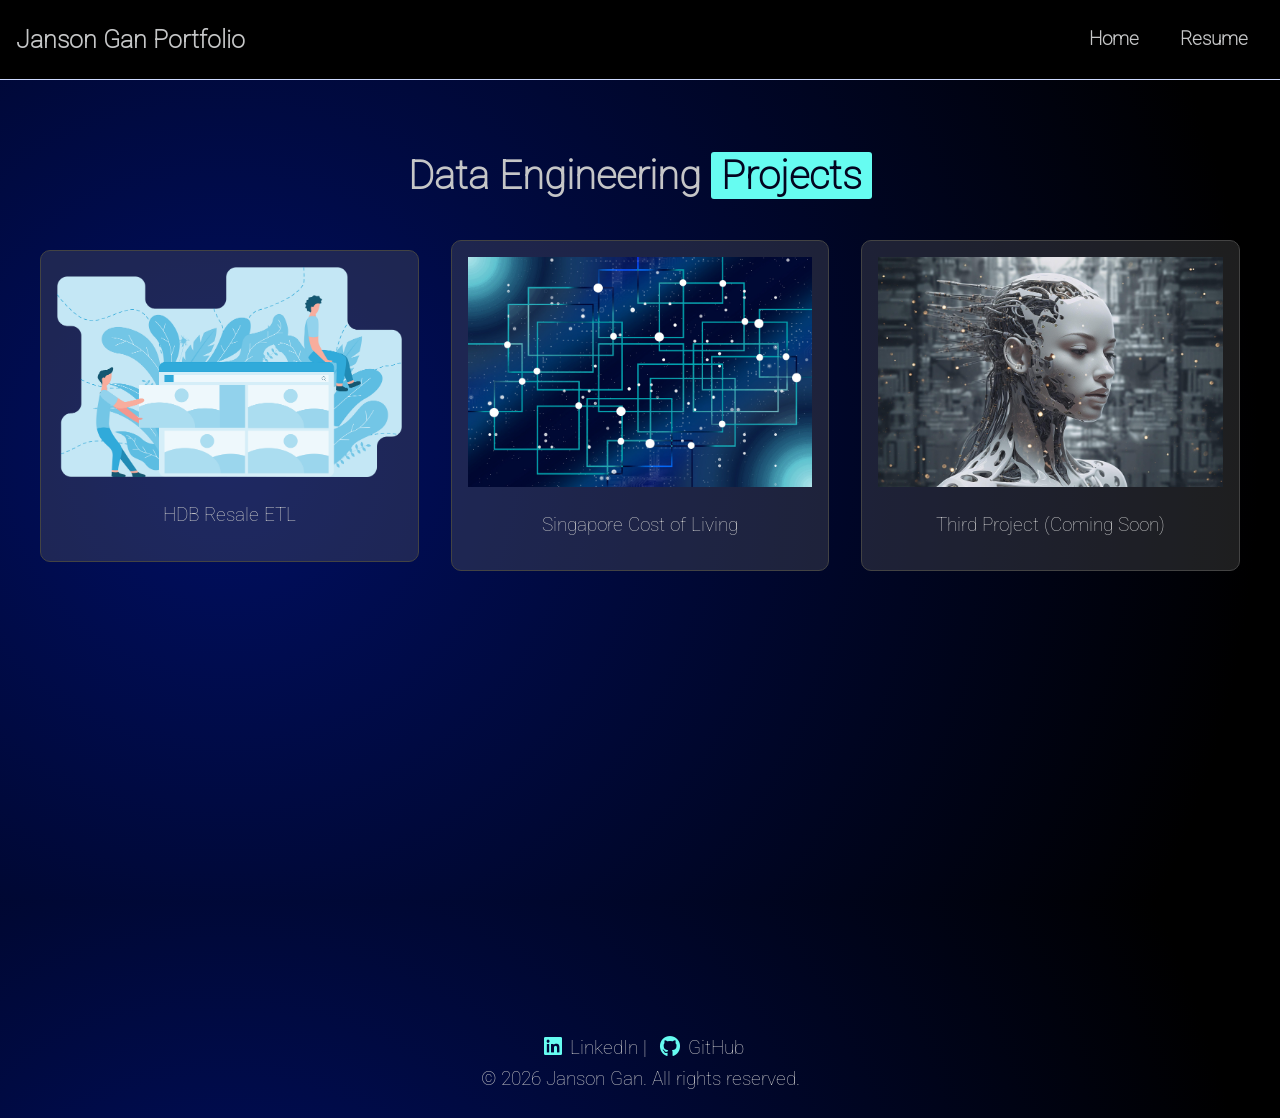
==== data-engineering.html @ 4d20b42b "feat: Add new data engineering html page" ====
<!DOCTYPE html>
<html lang="en">

<head>
    <meta charset="UTF-8">
    <meta name="viewport" content="width=device-width, initial-scale=1.0">
    <link rel="stylesheet" href="css/styles.css">
    <link rel="stylesheet" href="https://cdnjs.cloudflare.com/ajax/libs/font-awesome/6.5.1/css/all.min.css"
        integrity="sha512-DTOQO9RWCH3ppGqcWaEA1BIZOC6xxalwEsw9c2QQeAIftl+Vegovlnee1c9QX4TctnWMn13TZye+giMm8e2LwA=="
        crossorigin="anonymous" referrerpolicy="no-referrer">
    <title>Janson Gan Portfolio Website</title>
</head>

<body>

    <nav id="topNav" class="top-nav">
        <div class="nav-logo">
            <h1>Janson Gan Portfolio</h1>
        </div>
        <ul class="nav-ul">
            <li><a href="index.html">Home</a></li>
            <li><a target="_blank" href="https://janson-gan.github.io/my-portfolio/resume/Gan_Boon_Chai_Janson.pdf"
                    rel="noopener noreferrer">Resume</a></li>
        </ul>
        <div class="menu-icon"><a href="javascript:(0)" onclick="toggleMenu()">
                <i class="fa fa-bars"></i>
            </a></div>
    </nav>

    <section id="project" class="project-flex">
        <div class="project-title">
            <h1>Data Engineering <span class="name">Projects</span></h1>
        </div>
        <div class="project-container">
            <div class="project-gallery">
                <a href="#">
                    <img src="images/okta_aderama_putra-men-5893807_1920.png" alt="Web image">
                </a>
                <div class="desc">HDB Resale ETL</div>
            </div>
            <div class="project-gallery">
                <a href="#">
                    <img src="images/etl_project_image.jpg" alt="Tech image">
                </a>
                <div class="desc">Singapore Cost of Living</div>
            </div>
            <div class="project-gallery">
                <a href="#">
                    <img src="images/ai_project_image.jpg" alt="Cinque Terre">
                </a>
                <div class="desc">Third Project (Coming Soon)</div>
            </div>
        </div>
    </section>

    <footer>
        <div class="footer-flex">
            <a href="https://www.linkedin.com/in/jansongan" target="_blank" rel="noopener noreferrer">
                <i class="fa-brands fa-linkedin" aria-hidden="true"></i>LinkedIn</a> |
            <a href="https://github.com/janson-gan" target="_blank" rel="noopener noreferrer">
                <i class="fa-brands fa-github" aria-hidden="true"></i>GitHub</a>
            <p class="copyright">&copy; <span id="year"></span> Janson Gan. All rights reserved.</p>
        </div>
    </footer>
</body>
<script src="js/script.js"></script>

</html>
---- css/styles.css ----
* {
  margin: 0;
  padding: 0;
  box-sizing: border-box;
  font-family: "Roboto", sans-serif;
  color: #c5c6c7;
}

/* To use custom font */
@font-face {
  font-family: "Roboto";
  src: url("/fonts/Roboto-Thin.ttf");
  font-weight: normal;
  font-size: normal;
}

html,
body {
  height: 100%;
  width: 100%;
  /* background: #030420; */
  background: radial-gradient(
    circle farthest-corner at 17.6% 50.7%,
    rgb(0, 15, 99) 0%,
    rgba(0, 0, 0, 1) 90%
  );
}

body {
  font-size: clamp(16px, 1.5vw, 20px);
  line-height: 1.5;
}

h1 {
  font-size: clamp(28px, 5vw, 48px);
  line-height: 1.2;
}

h2 {
  font-size: clamp(24px, 4vw, 36px);
  line-height: 1.3;
}

h3 {
  font-size: clamp(20px, 3vw, 28px);
  line-height: 1.3;
}

h4 {
  font-size: clamp(18px, 2.5vw, 24px);
  line-height: 1.4;
}

h5 {
  font-size: clamp(16px, 2vw, 22px);
  line-height: 1.4;
}

h6 {
  font-size: clamp(14px, 1.5vw, 18px);
  line-height: 1.4;
}

/* Lists and links */
li,
a {
  font-size: clamp(16px, 1.5vw, 20px);
  line-height: 1.5;
  text-decoration: none;
  list-style-type: none;
}

/* Small text / captions */
small,
.caption {
  font-size: clamp(14px, 1vw, 16px);
  line-height: 1.4;
}

/* Top nav styles */
.nav-logo h1 {
  font-size: 1.3em;
}

nav {
  display: flex;
  justify-content: space-between;
  align-items: center;
  position: relative;
  height: 80px;
  border-bottom: 1px solid #cddaff;
  padding: 0 16px;
  position: relative;
  background-color: #000000;
}

.nav-ul {
  display: none;
}

.top-nav.responsive ul {
  display: block;
  width: 100%;
  position: absolute;
  top: 100%;
  left: 0;
  right: 0;
  flex-direction: column;
  text-align: center;
  backdrop-filter: blur(6px);
  border-top: 1px solid #cddaff;
}

.top-nav.responsive ul a {
  color: #ffffff;
}

.nav-ul li {
  background-color: rgba(194, 194, 194, 0.5);
  width: 100%;
}

.nav-ul a {
  display: block;
  float: none;
  padding: 14px 16px;
  font-size: 1.2rem;
  font-weight: bold;
  transition: background-color 0.2s ease;
  text-shadow: 2px 2px 2px black;
}

.nav-ul li a:hover {
  background-color: #66fcf1;
  color: #030420;
  text-shadow: none;
}

a:active {
  color: #66fcf1;
}

.active {
  color: #66fcf1;
}

.top-nav .menu-icon {
  display: block;
}

.fa-bars {
  font-size: 1.5rem;
  color: #66fcf1;
}

/* Hero section styles */
.hero-flex {
  min-height: 100vh;
  width: 100%;
  display: flex;
  flex-direction: column;
  text-align: center;
  padding-top: 5rem;
}

.hero-image img {
  max-width: 8rem;
  border-radius: 50%;
  border: 6px solid #66fcf1;
}

.hero-title h1 {
  padding-top: 1rem;
}

.hero-title h5 {
  padding: 1rem 0;
  font-size: 1.2rem;
}

.hero-title p {
  font-size: 1.1rem;
  font-style: italic;
  padding: 0 1rem 2rem;
}

.hero-title a {
  border: 2px solid #66fcf1;
  border-radius: 28px;
  padding: 12px 16px;
  transition: background-color 0.3s ease;
}

.hero-title a:hover {
  background-color: #45a29e;
  color: #030420;
  font-weight: bolder;
}

.name {
  background-color: #66fcf1;
  font-weight: bolder;
  color: #030420;
  padding: 0 10px;
  border-radius: 3px;
}

/* About section styles */
.about-flex {
  min-height: 100vh;
  width: 100%;
  display: flex;
  flex-direction: column;
  text-align: center;
  padding-top: 3rem;
  background-image: radial-gradient(
    circle farthest-corner at 50% 52.5%,
    rgba(14, 53, 92, 1) 0%,
    rgba(16, 14, 72, 1) 90%
  );
}

.about-title {
  padding-bottom: 1rem;
}

.about-text {
  padding: 0 1rem;
}

.about-text p {
  font-size: 1.1rem;
}

.about-icon {
  display: block;
  font-size: 1.5rem;
  padding: 1rem;
}

.icon-1 {
  border: 0.5px solid #434343;
  border-radius: 10px;
  padding: 1rem;
  margin: 1rem;
  background-color: rgba(101, 101, 101, 0.3);
}

/* Project section styles */
.project-flex {
  min-height: 100vh;
  width: 100%;
  display: flex;
  flex-direction: column;
  text-align: center;
  padding: 1.5rem;
}

.project-title h1 {
  padding: 1.5rem 0;
}

.project-gallery {
  display: flex;
  flex-direction: column;
  justify-content: center;
  border: 0.5px solid #434343;
  border-radius: 10px;
  margin: 1rem;
  padding: 1rem;
  background-color: rgba(101, 101, 101, 0.3);
  overflow: hidden;
}

.project-gallery img {
  width: 100%;
  height: auto;
}

.project-gallery .desc {
  padding: 15px;
  text-align: center;
}

.project-gallery:hover {
  transform: translateY(-5px);
}

/* Contact section styles */
.contact-flex {
  display: flex;
  flex-direction: column;
  align-items: center;
  min-height: 100vh;
  width: 100%;
  text-align: center;
  background-image: radial-gradient(
    circle farthest-corner at 50% 52.5%,
    rgba(14, 53, 92, 1) 0%,
    rgba(16, 14, 72, 1) 90%
  );
  padding: 2rem;
}

.contact-title {
  padding-bottom: 1rem;
}

.contact-flex p {
  padding: 0 1.5rem;
}

.fa-react,
.fa-node-js,
.fa-js,
.fa-postgresql,
.fa-python {
  color: #66fcf1;
}

.fa-github,
.fa-linkedin {
  color: #66fcf1;
  font-size: 1.3rem;
  margin: 0.5rem;
}

.contact-form {
  width: 100%;
  max-width: 600px;
  padding: 1.5rem;
}

input[type="text"],
input[type="email"],
textarea {
  width: 100%;
  padding: 12px;
  border: 1px solid #66fcf1;
  border-radius: 10px;
  background-color: #030420;
  color: #ffffff;
  box-sizing: border-box;
  resize: vertical;
  margin-top: 6px;
  margin-bottom: 16px;
}

input,
textarea {
  font-size: 1rem;
}

label {
  float: left;
  font-size: 1rem;
}

input[type="submit"] {
  border: 2px solid #66fcf1;
  border-radius: 28px;
  padding: 12px 18px;
  transition: background-color 0.3s ease;
  cursor: pointer;
  background-color: #030420;
}

input[type="submit"]:hover {
  background-color: #45a29e;
  color: #030420;
  font-weight: bolder;
}

footer {
  padding: 1.5rem;
  text-align: center;
}

/* Portfolio */
.portfolio-flex {
  display: flex;
  padding: 1.5rem;
}

.portfolio-title {
  margin-top: 1.5rem;
}

.portfolio-list {
  padding-left: 1rem;
}
.portfolio-list li {
  list-style: circle;
}

.highlight-image-container {
  display: flex;
  flex-direction: column;
  justify-content: center;
  margin-top: 1rem;
}

.project-mobile-image {
  display: flex;
  flex-direction: column;
  justify-content: center;
  width: 300px;
  padding: 1rem;
  margin: 0 auto;
  overflow: hidden;
}

.project-mobile-image img {
  border: 0.5px solid #434343;
}

.project-landscape-image {
  display: flex;
  flex-direction: column;
  justify-content: center;
  width: 400px;
  margin: 0 auto;
  overflow: hidden;
  padding: 1rem;
}

.project-landscape-image img {
  border: 0.5px solid #434343;
}

.project-highlight img {
  max-width: 100%;
  height: auto;
  display: block;
}

.highlight-image-container .desc {
  text-align: center;
  padding-top: 0.5rem;
}

/* Tablet font adjustments */
@media (min-width: 768px) {
  h1 {
    font-size: 2rem;
  } /* ~32px */
  h2 {
    font-size: 1.75rem;
  } /* ~28px */
  p {
    font-size: 1.125rem;
  } /* ~18px */
}

/* Desktop font adjustments */
@media (min-width: 1024px) {
  h1 {
    font-size: 2.5rem;
  } /* ~40px */
  h2 {
    font-size: 2rem;
  } /* ~32px */
  p {
    font-size: 1.25rem;
  } /* ~20px */
}

/* Tablet and laptop styles */
@media screen and (min-width: 720px) {
  .top-nav .menu-icon {
    display: none;
  }
  .nav-ul {
    display: flex;
    justify-content: space-evenly;
    align-items: center;
  }
  .nav-ul li {
    background-color: transparent;
    font-size: 1rem;
    min-width: 100px;
    text-align: center;
  }
  .nav-ul li a {
    font-size: 1.2rem;
  }
  .nav-ul li a:hover {
    background-color: transparent;
    color: #66fcf1;
    font-weight: 600;
  }

  p,
  .hero-title p,
  .desc {
    font-size: 1.2rem;
  }

  .hero-title h5 {
    font-size: 1.5rem;
  }
  .about-icon {
    display: flex;
    flex-wrap: wrap;
    justify-content: center;
    align-items: center;
  }
  .icon-1 {
    font-size: 2.5rem;
    width: 100%;
    flex: 1 1 45%;
  }
  .project-flex {
    margin-top: 1.5rem;
  }
  .project-container {
    display: flex;
    flex-direction: row;
    justify-content: center;
    align-items: center;
  }

  .highlight-image-container {
    display: flex;
    flex-direction: row;
    justify-content: center;
  }
}

@media screen and (min-width: 1024px) {
  .hero-flex {
    flex-direction: row-reverse;
    align-items: center;
    justify-content: center;
    text-align: left;
    padding-top: 0;
    padding: 2rem 5%;
  }
  .hero-image {
    width: 100%;
    height: 100%;
    display: flex;
    justify-content: center;
  }
  .hero-image img {
    border: none;
    border-radius: 50%;
    border: 10px solid #66fcf1;
    width: 100%;
    max-width: 500px;
    max-height: auto;
  }
  .hero-title {
    display: flex;
    flex-direction: column;
    justify-content: center;
    align-items: center;
    padding: 1rem;
  }
  .hero-title p {
    text-align: center;
    padding: 0;
  }
  .hero-title a {
    margin-top: 1rem;
  }

  .about-icon {
    display: flex;
    flex-wrap: wrap;
  }
  .about-icon .icon-1 {
    flex: 1 1 45%;
  }

  .highlight-image-container {
    display: flex;
    flex-direction: row;
    justify-content: center;
    align-items: center;
    margin: 0 10rem;
  }

  .project-mobile-image {
    width: 400px;
  }

  .project-landscape-image {
    width: 600px;
  }
}
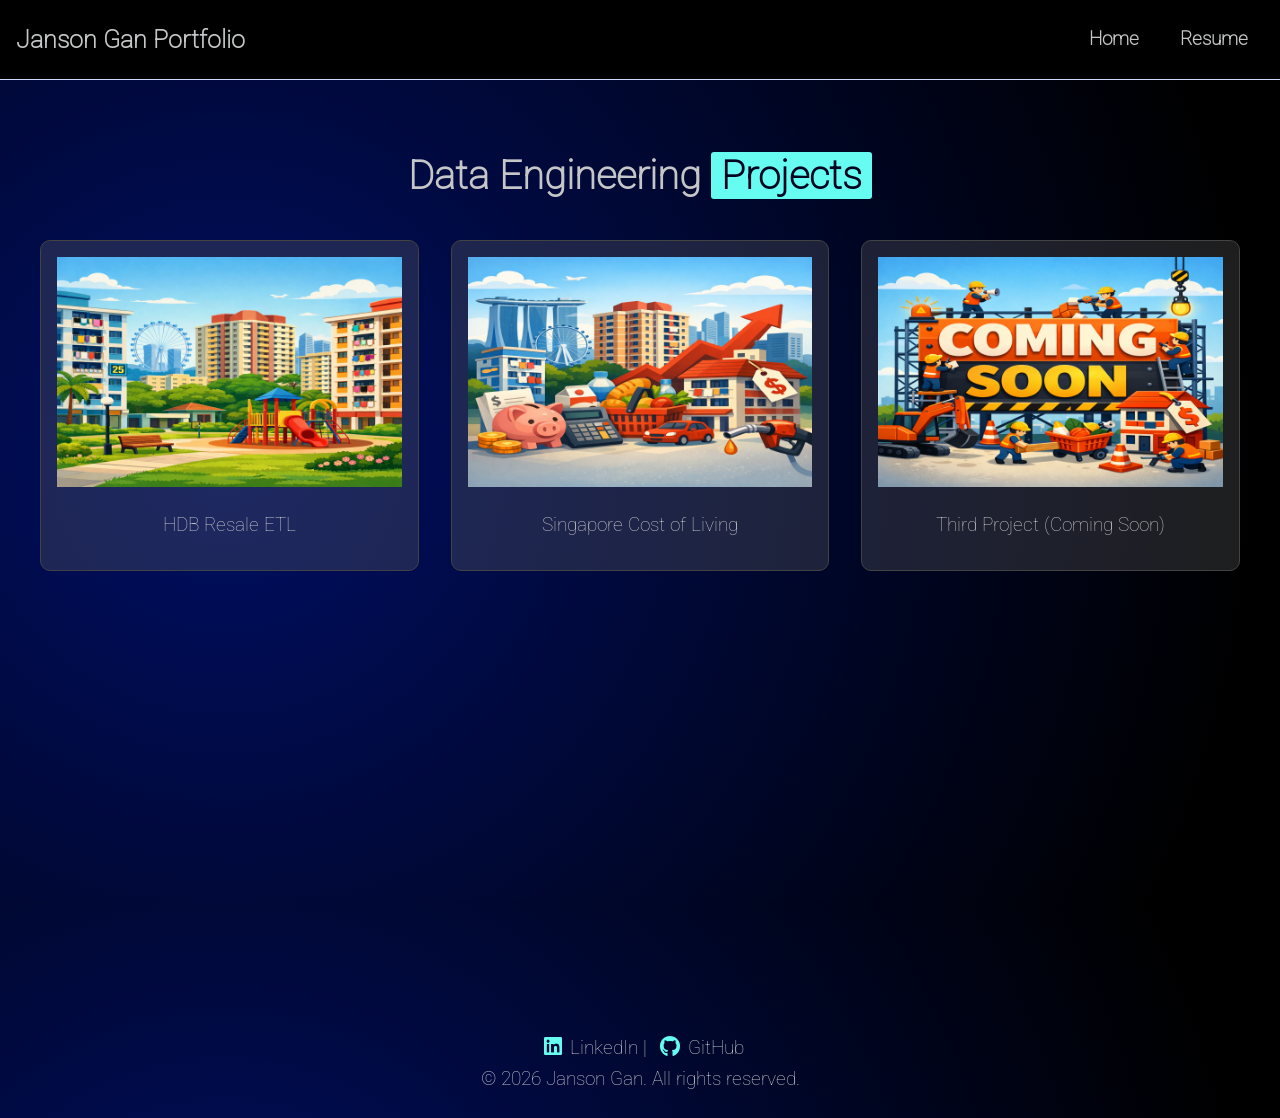
==== commit 9dbffcc4: "chore: Replace images" ====
--- a/data-engineering.html
+++ b/data-engineering.html
@@ -34,19 +34,19 @@
         <div class="project-container">
             <div class="project-gallery">
                 <a href="#">
-                    <img src="images/okta_aderama_putra-men-5893807_1920.png" alt="Web image">
+                    <img src="images/Singapore HDB flats.png" alt="Web image">
                 </a>
                 <div class="desc">HDB Resale ETL</div>
             </div>
             <div class="project-gallery">
                 <a href="#">
-                    <img src="images/etl_project_image.jpg" alt="Tech image">
+                    <img src="images/sg_cost_living.png" alt="Tech image">
                 </a>
                 <div class="desc">Singapore Cost of Living</div>
             </div>
             <div class="project-gallery">
                 <a href="#">
-                    <img src="images/ai_project_image.jpg" alt="Cinque Terre">
+                    <img src="images/coming_soon_sign.png" alt="Coming soon">
                 </a>
                 <div class="desc">Third Project (Coming Soon)</div>
             </div>
